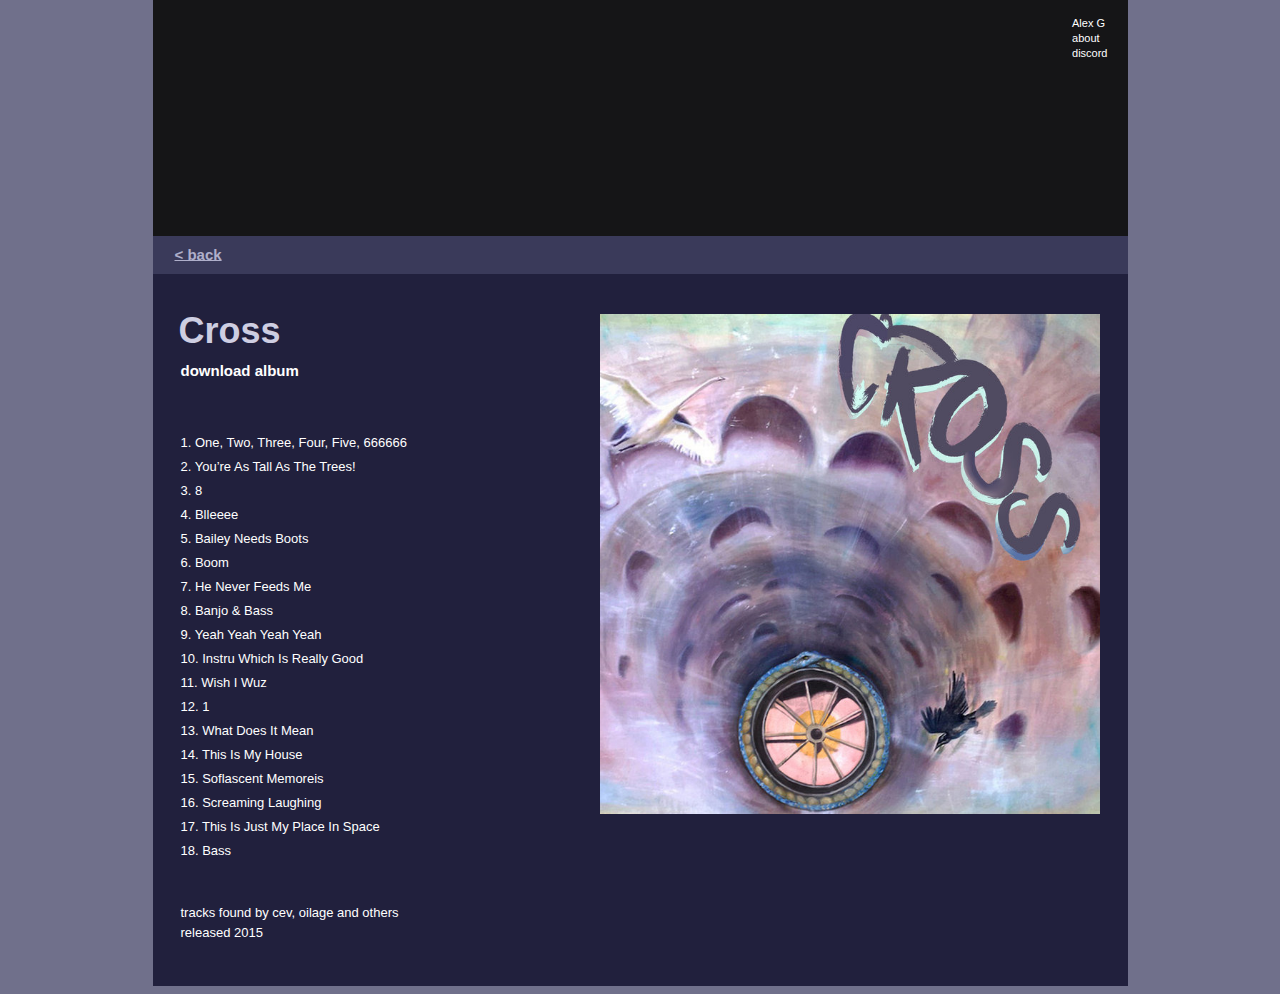
==== albums/cross.html @ 239b29ef "update1" ====
<!DOCTYPE html>
<html>
<head>
  <link rel="stylesheet" type="text/css" href="../stylesheet.css">
</head>

<style>
.content_albums {
  height: 750px;
}
</style>

<body>
  <div class="wrapper">

    <header class="header"><div id="sidebar">Alex G<br>about<br>discord</div></header>

    <main class="content_albums">
      <div class="divider"><a href="../index.html"><p>< back</p></a></div>
      <div class="albumgrid">
        <div class="albumdesc">
          <h1>Cross</h1>
          <h2>download album</h2>

          <div id="tracks">
            1. One, Two, Three, Four, Five, 666666<br>
            2. You’re As Tall As The Trees!<br>
            3. 8<br>
            4. Blleeee<br>
            5. Bailey Needs Boots<br>
            6. Boom<br>
            7. He Never Feeds Me<br>
            8. Banjo & Bass<br>
            9. Yeah Yeah Yeah Yeah<br>
            10. Instru Which Is Really Good<br>
            11. Wish I Wuz<br>
            12. 1<br>
            13. What Does It Mean<br>
            14. This Is My House<br>
            15. Soflascent Memoreis<br>
            16. Screaming Laughing<br>
            17. This Is Just My Place In Space<br>
            18. Bass<br>
          </div>

          <div id="description">
            tracks found by cev, oilage and others <br>
            released 2015
          </div>
          </div>
        <div class="albumpic"><img src="../albumimg/cross.png"></div>
      </div>
    </main>

    <footer class="footer"></footer>
  </div>
</body>
</html>
---- stylesheet.css ----
body {
  margin-top: -4px;
  font-family: Arial;
  font-size: 15px;
  background-color: #70708b;
}

p, h1, h2 {
  color: #ffffff;
}

.wrapper {
  width: 975px;
  margin: auto;
}

.header {
  height: 240px;
  background-color: #151517;
}

.header #sidebar {
  margin-top: 20px;
  margin-right: 20px;
  line-height: 15px;
  color: #ffffff;
  font-size: 11px;
  float: right;
}

.content {
  height: 4350px;
  background-color: #21203d;
}

.content_albums {
  height: 650px;
  background-color: #21203d;
}

.divider {
  height: 38px;
  background-color: #3a3a5a;
}

.divider p {
  display: inline;
  padding-left: 22px;
  vertical-align: middle;
  line-height: 38px;
  font-weight: bold;
  color: #afafca;
}

.divider a {
  text-decoration-color: #afafca;
}

.grid1 {
  display: grid;
  padding-top: 20px;
  padding-bottom: 20px;
  grid-template-columns: auto auto auto;
  grid-template-rows: 330px 330px;
  height: auto;
}

.grid2 {
  display: grid;
  padding-top: 20px;
  padding-bottom: 20px;
  grid-template-columns: 325px 325px 325px;
  grid-template-rows: 330px;
  height: auto;
}

.grid3 {
  display: grid;
  padding-top: 20px;
  padding-bottom: 20px;
  grid-template-columns: auto auto auto;
  grid-template-rows: 330px 330px 330px;
  height: auto;
}

.grid4 {
  display: grid;
  padding-top: 20px;
  padding-bottom: 20px;
  grid-template-columns: auto auto auto;
  grid-template-rows: 330px 330px;
  height: auto;
}

.grid5 {
  display: grid;
  padding-top: 20px;
  padding-bottom: 20px;
  grid-template-columns: auto auto auto;
  grid-template-rows: 330px 330px 330px 330px;
  height: auto;
}

.albumblock a {
  text-decoration: none;
}

.albumblock a:hover {
  text-decoration: underline;
  text-decoration-color: #ffffff;
}

.albumblock img {
  max-width: 270px;
  max-height: 270px;
  display: block;
  margin: 20px auto auto auto;
}

.albumblock p {
  font-size: 15px;
  font-weight: bold;
  margin-top: 7px;
  margin-left: 28px;
}

.albumblock h1 {
  display: block;
  font-size: 13px;
  font-weight: normal;
  margin-top: -14px;
  margin-left: 28px;
}

.albumgrid {
  display: grid;
  grid-template-columns: auto auto;
  grid-template-rows: 700px;
  height: auto;
}

.albumdesc {
  padding-top:40px;
  padding-left: 28px;
  color: #ffffff;
}

.albumdesc h1 {
  font-size: 36px;
  color: #cecee2;
  margin: -4px auto auto -2px;
}

.albumdesc h2 {
  font-size: 15px;
  margin-top: 10px;
}

.albumdesc #tracks {
  font-size: 13px;
  padding-top: 40px;
  line-height: 24px;
}

.albumdesc #description {
  font-size: 13px;
  padding-top: 40px;
  line-height: 20px;
}

.albumpic img {
  width: 500px;
  float: right;
  margin: 40px 28px auto auto;
}

.footer {

}
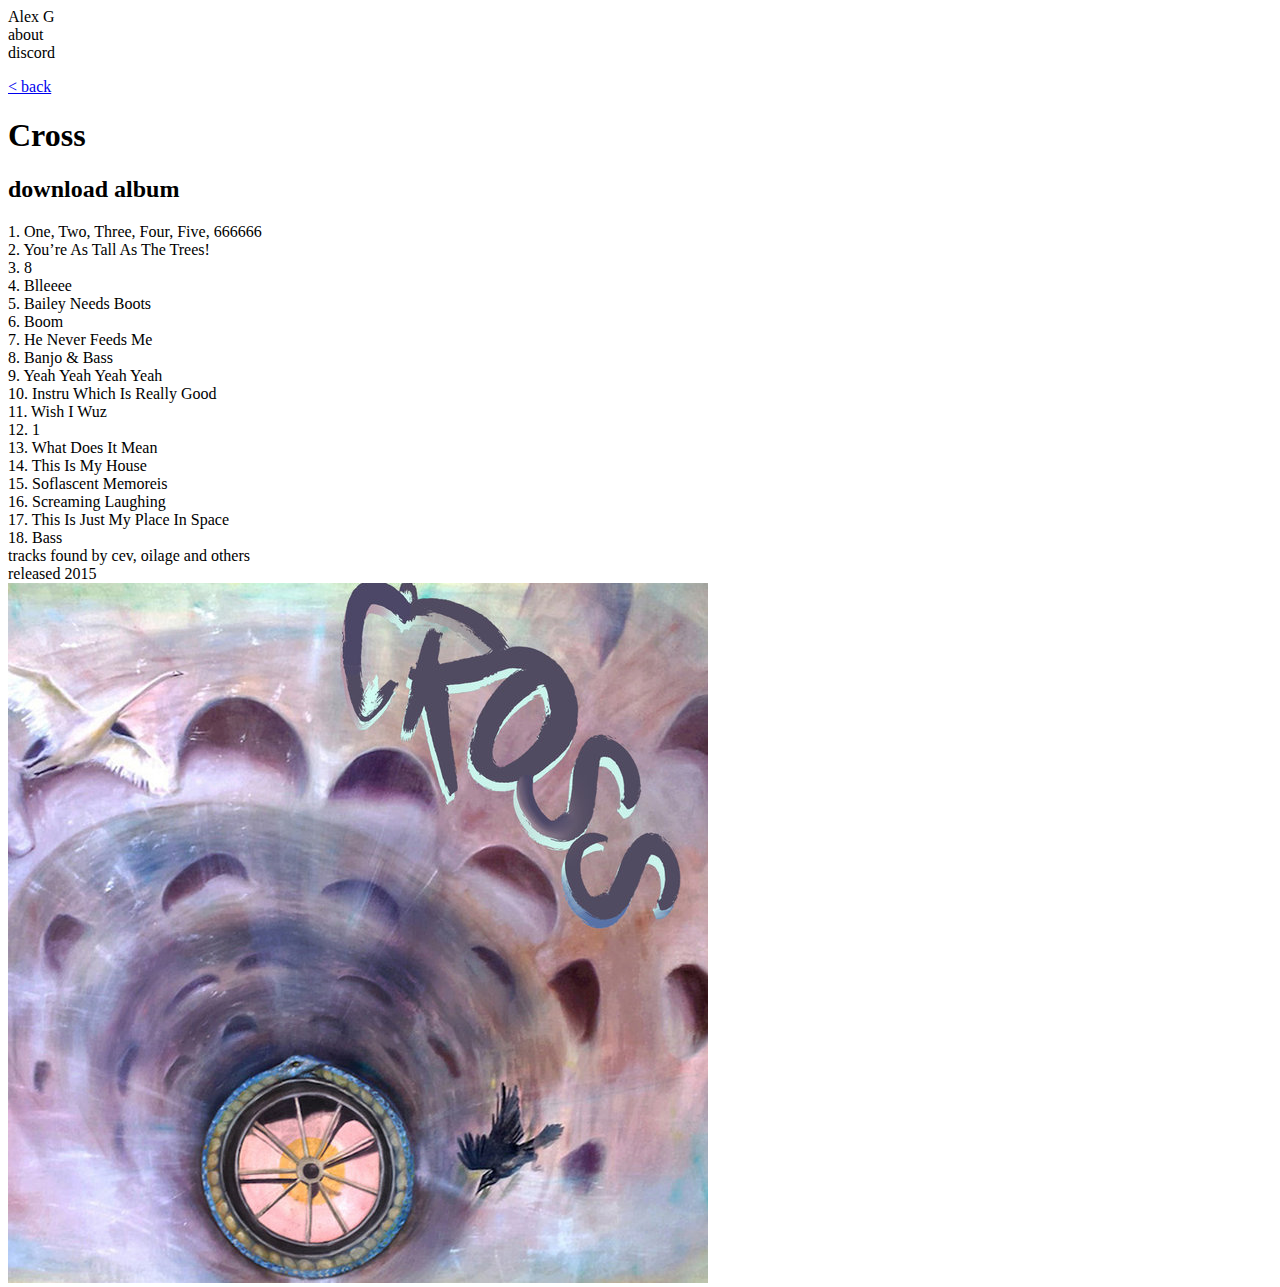
==== commit ad32c1ca: "wtf" ====
--- a/albums/cross.html
+++ b/albums/cross.html
@@ -1,7 +1,7 @@
 <!DOCTYPE html>
 <html>
 <head>
-  <link rel="stylesheet" type="text/css" href="../stylesheet.css">
+  <link rel="stylesheet" type="text/css" href="tangled7.github.io/stylesheet.css">
 </head>
 
 <style>
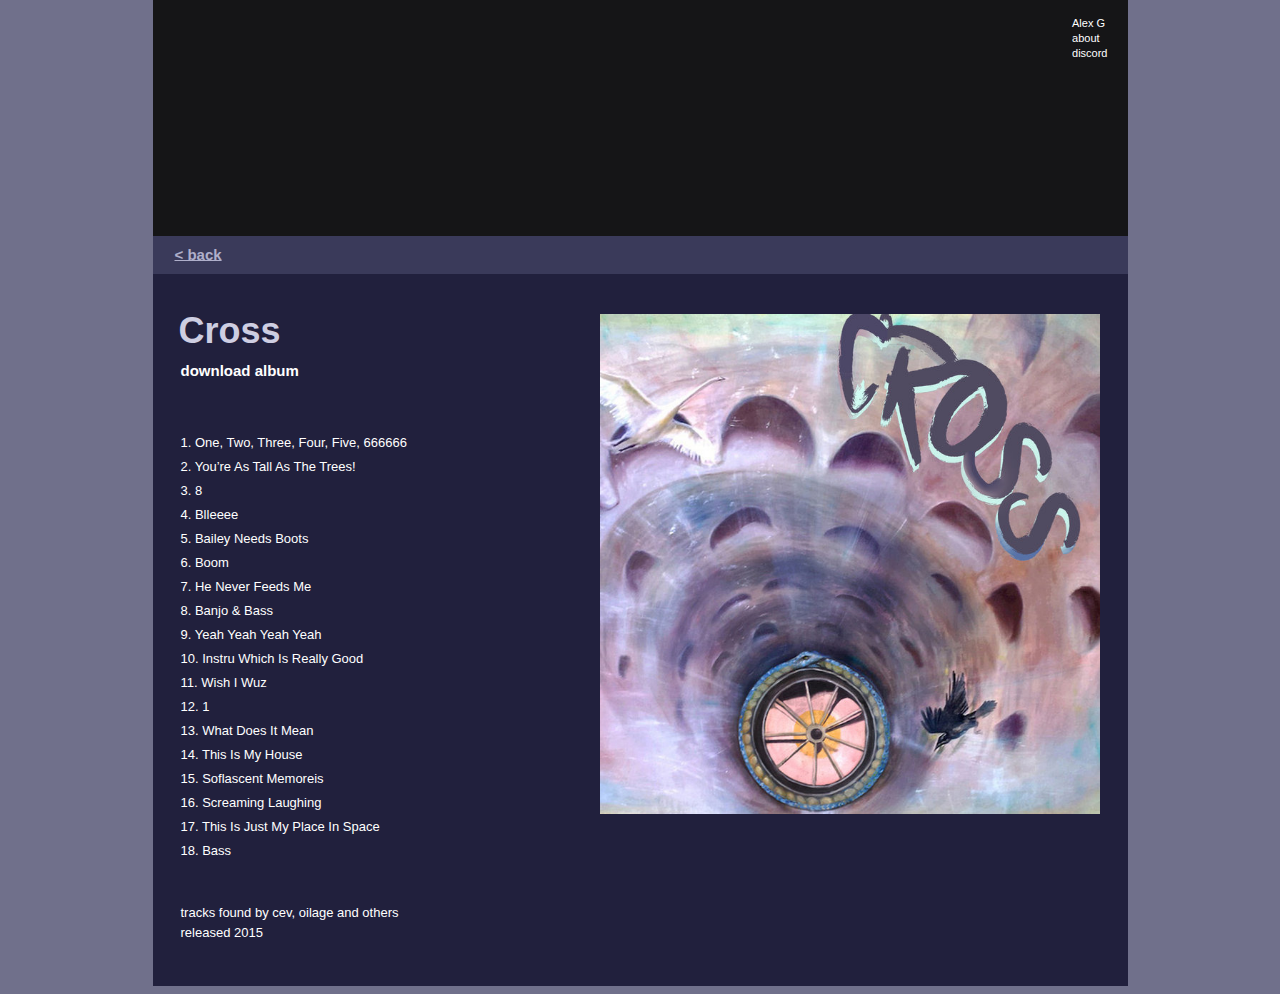
==== commit 1059ffde: "wtf1" ====
--- a/albums/cross.html
+++ b/albums/cross.html
@@ -1,7 +1,7 @@
 <!DOCTYPE html>
 <html>
 <head>
-  <link rel="stylesheet" type="text/css" href="tangled7.github.io/stylesheet.css">
+  <link rel="stylesheet" type="text/css" href="../styles/stylesheet.css">
 </head>
 
 <style>
--- a/styles/stylesheet.css
+++ b/styles/stylesheet.css
@@ -0,0 +1,179 @@
+body {
+  margin-top: -4px;
+  font-family: Arial;
+  font-size: 15px;
+  background-color: #70708b;
+}
+
+p, h1, h2 {
+  color: #ffffff;
+}
+
+.wrapper {
+  width: 975px;
+  margin: auto;
+}
+
+.header {
+  height: 240px;
+  background-color: #151517;
+}
+
+.header #sidebar {
+  margin-top: 20px;
+  margin-right: 20px;
+  line-height: 15px;
+  color: #ffffff;
+  font-size: 11px;
+  float: right;
+}
+
+.content {
+  height: 4350px;
+  background-color: #21203d;
+}
+
+.content_albums {
+  height: 650px;
+  background-color: #21203d;
+}
+
+.divider {
+  height: 38px;
+  background-color: #3a3a5a;
+}
+
+.divider p {
+  display: inline;
+  padding-left: 22px;
+  vertical-align: middle;
+  line-height: 38px;
+  font-weight: bold;
+  color: #afafca;
+}
+
+.divider a {
+  text-decoration-color: #afafca;
+}
+
+.grid1 {
+  display: grid;
+  padding-top: 20px;
+  padding-bottom: 20px;
+  grid-template-columns: auto auto auto;
+  grid-template-rows: 330px 330px;
+  height: auto;
+}
+
+.grid2 {
+  display: grid;
+  padding-top: 20px;
+  padding-bottom: 20px;
+  grid-template-columns: 325px 325px 325px;
+  grid-template-rows: 330px;
+  height: auto;
+}
+
+.grid3 {
+  display: grid;
+  padding-top: 20px;
+  padding-bottom: 20px;
+  grid-template-columns: auto auto auto;
+  grid-template-rows: 330px 330px 330px;
+  height: auto;
+}
+
+.grid4 {
+  display: grid;
+  padding-top: 20px;
+  padding-bottom: 20px;
+  grid-template-columns: auto auto auto;
+  grid-template-rows: 330px 330px;
+  height: auto;
+}
+
+.grid5 {
+  display: grid;
+  padding-top: 20px;
+  padding-bottom: 20px;
+  grid-template-columns: auto auto auto;
+  grid-template-rows: 330px 330px 330px 330px;
+  height: auto;
+}
+
+.albumblock a {
+  text-decoration: none;
+}
+
+.albumblock a:hover {
+  text-decoration: underline;
+  text-decoration-color: #ffffff;
+}
+
+.albumblock img {
+  max-width: 270px;
+  max-height: 270px;
+  display: block;
+  margin: 20px auto auto auto;
+}
+
+.albumblock p {
+  font-size: 15px;
+  font-weight: bold;
+  margin-top: 7px;
+  margin-left: 28px;
+}
+
+.albumblock h1 {
+  display: block;
+  font-size: 13px;
+  font-weight: normal;
+  margin-top: -14px;
+  margin-left: 28px;
+}
+
+.albumgrid {
+  display: grid;
+  grid-template-columns: auto auto;
+  grid-template-rows: 700px;
+  height: auto;
+}
+
+.albumdesc {
+  padding-top:40px;
+  padding-left: 28px;
+  color: #ffffff;
+}
+
+.albumdesc h1 {
+  font-size: 36px;
+  color: #cecee2;
+  margin: -4px auto auto -2px;
+}
+
+.albumdesc h2 {
+  font-size: 15px;
+  margin-top: 10px;
+}
+
+.albumdesc #tracks {
+  font-size: 13px;
+  padding-top: 40px;
+  line-height: 24px;
+}
+
+.albumdesc #description {
+  font-size: 13px;
+  padding-top: 40px;
+  line-height: 20px;
+}
+
+.albumpic img {
+  width: 500px;
+  float: right;
+  margin: 40px 28px auto auto;
+}
+
+.footer {
+
+}
